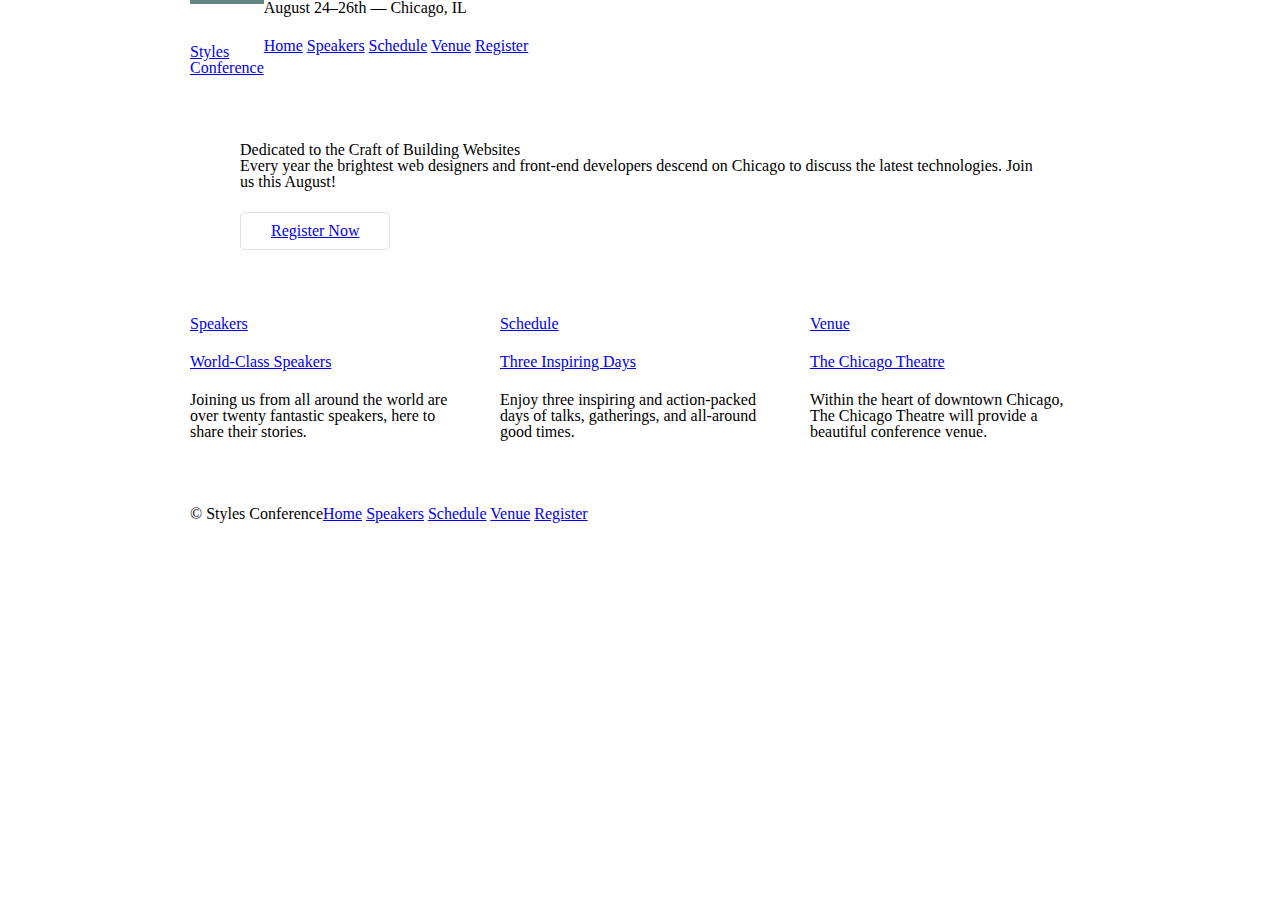
==== index.html @ 44816369 "update 2" ====
<!DOCTYPE html>
<html lang="en">

  <head>
    <meta charset="utf-8">
    <title>Styles Conference</title>
    <link rel="stylesheet" href="assets/stylesheets/main.css">
  </head>

  <body>

    <!-- Header -->

    <header class="container group">

      <h1 class="logo">
        <a href="index.html">Styles <br> Conference</a>
      </h1>

      <h3>August 24&ndash;26th &mdash; Chicago, IL</h3>

      <nav>
        <a href="index.html">Home</a>
        <a href="speakers.html">Speakers</a>
        <a href="schedule.html">Schedule</a>
        <a href="venue.html">Venue</a>
        <a href="register.html">Register</a>
      </nav>

    </header>

    <!-- Hero -->

    <section class="hero container">

      <h2>Dedicated to the Craft of Building Websites</h2>

      <p>Every year the brightest web designers and front-end developers descend on Chicago to discuss the latest technologies. Join us this August!</p>

      <a class="btn btn-alt" href="register.html">Register Now</a>

    </section>

    <!--Teasers -->

    <section class="grid">

      <!--Speakers-->

    <section class="col-1-3">
        <a href="speakers.html">
          <h5>Speakers</h5>
          <h3>World-Class Speakers</h3>
        </a>
        <p>Joining us from all around the world are over twenty fantastic speakers, here to share their stories.</p>
      </section><!--

      Schedule

      --><section class="col-1-3">
        <a href="schedule.html">
          <h5>Schedule</h5>
          <h3>Three Inspiring Days</h3>
        </a>
        <p>Enjoy three inspiring and action-packed days of talks, gatherings, and all-around good times.</p>
      </section><!--

       Venue

      --><section class="col-1-3">
        <a href="venue.html">
          <h5>Venue</h5>
          <h3>The Chicago Theatre</h3>
        </a>
        <p>Within the heart of downtown Chicago, The Chicago Theatre will provide a beautiful conference venue.</p>
      </section>

    </section>

    <!-- Footer -->

    <footer class="primary-footer container group">

      <small>&copy; Styles Conference</small>

      <nav>
        <a href="index.html">Home</a>
        <a href="speakers.html">Speakers</a>
        <a href="schedule.html">Schedule</a>
        <a href="venue.html">Venue</a>
        <a href="register.html">Register</a>
      </nav>

    </footer>

  </body>
</html>
---- assets/stylesheets/main.css ----
/* http://meyerweb.com/eric/tools/css/reset/
   v2.0 | 20110126
   License: none (public domain)
*/

html, body, div, span, applet, object, iframe,
h1, h2, h3, h4, h5, h6, p, blockquote, pre,
a, abbr, acronym, address, big, cite, code,
del, dfn, em, img, ins, kbd, q, s, samp,
small, strike, strong, sub, sup, tt, var,
b, u, i, center,
dl, dt, dd, ol, ul, li,
fieldset, form, label, legend,
table, caption, tbody, tfoot, thead, tr, th, td,
article, aside, canvas, details, embed,
figure, figcaption, footer, header, hgroup,
menu, nav, output, ruby, section, summary,
time, mark, audio, video {
  margin: 0;
  padding: 0;
  border: 0;
  font-size: 100%;
  font: inherit;
  vertical-align: baseline;
}
/* HTML5 display-role reset for older browsers */
article, aside, details, figcaption, figure,
footer, header, hgroup, menu, nav, section {
  display: block;
}
body {
  line-height: 1;
}
ol, ul {
  list-style: none;
}
blockquote, q {
  quotes: none;
}
blockquote:before, blockquote:after,
q:before, q:after {
  content: '';
  content: none;
}
table {
  border-collapse: collapse;
  border-spacing: 0;
}

/*
  ========================================
  Grid
  ========================================
*/

*,
*:before,
*:after {
  -webkit-box-sizing: border-box;
     -moz-box-sizing: border-box;
          box-sizing: border-box;
}
.container,
.grid {
  margin: 0 auto;
  width: 960px;
}
.container {
  padding-left: 30px;
  padding-right: 30px;
}

.col-1-3{
  width:33.33%;
}
.col-2-3{
  width:66.66%
}
.col-1-3,
.col-2-3{
  display: inline-block;
  vertical-align: top;
}

.grid,
.col-1-3,
.col-2-3{
 padding-left: 15px;
 padding-right: 15px;
}
/*
  ========================================
  Clearfix
  ========================================
*/
.group:before,
.group:after {
  content: "";
  display: table;
}
.group:after {
  clear: both;
}
.group {
  clear: both;
  *zoom: 1;
}

/*
  ========================================
  Primary header
  ========================================
*/
.logo{
  border-top:4px solid #648880;
  padding: 40px 0 22px 0;
  float:left;
}
/*
  ========================================
  Typography
  ========================================
*/

h1, h3, h4, h5, p {
  margin-bottom: 22px;
}

/*
  ========================================
  Buttons
  ========================================
*/

.btn {
  border-radius: 5px;
  display: inline-block;
  margin: 0;
}
.btn-alt {
  border: 1px solid #dfe2e5;
  padding: 10px 30px;
}

/*
  ========================================
  Home
  ========================================
*/

.hero {
  padding: 22px 80px 66px 80px;
}

/*
  ========================================
  Primary footer
  ========================================
*/

.primary-footer small {
  float: left;
}
.primary-footer {
  padding-bottom: 44px;
  padding-top: 44px;
}
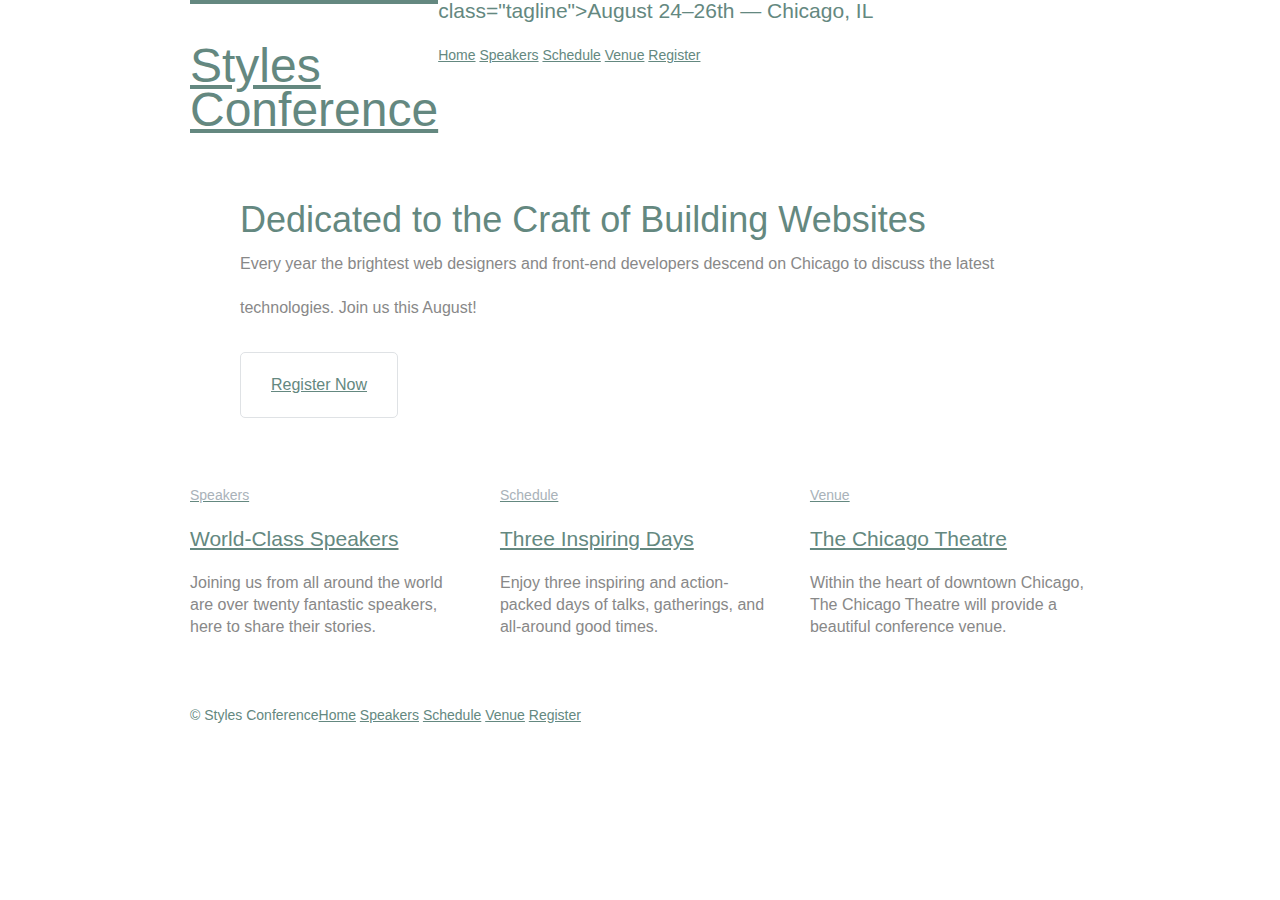
==== commit e6496ae7: "styles conference change" ====
--- a/index.html
+++ b/index.html
@@ -17,9 +17,9 @@
         <a href="index.html">Styles <br> Conference</a>
       </h1>
 
-      <h3>August 24&ndash;26th &mdash; Chicago, IL</h3>
+      <h3> class="tagline">August 24&ndash;26th &mdash; Chicago, IL</h3>
 
-      <nav>
+      <nav class="primary-nav"> 
         <a href="index.html">Home</a>
         <a href="speakers.html">Speakers</a>
         <a href="schedule.html">Schedule</a>
@@ -47,7 +47,7 @@
 
       <!--Speakers-->
 
-    <section class="col-1-3">
+    <section class="teaser col-1-3">
         <a href="speakers.html">
           <h5>Speakers</h5>
           <h3>World-Class Speakers</h3>
@@ -57,7 +57,7 @@
 
       Schedule
 
-      --><section class="col-1-3">
+      --><section class="teaser col-1-3">
         <a href="schedule.html">
           <h5>Schedule</h5>
           <h3>Three Inspiring Days</h3>
@@ -67,7 +67,7 @@
 
        Venue
 
-      --><section class="col-1-3">
+      --><section class="teaser col-1-3">
         <a href="venue.html">
           <h5>Venue</h5>
           <h3>The Chicago Theatre</h3>
--- a/assets/stylesheets/main.css
+++ b/assets/stylesheets/main.css
@@ -49,6 +49,16 @@
 
 /*
   ========================================
+  Custom styles
+  ========================================
+*/
+body {
+  color: #888;
+  font: 300 16px/22px "Open Sans", "Helvetica Neue", Helvetica, Arial, sans-serif;
+}
+
+/*
+  ========================================
   Grid
   ========================================
 */
@@ -115,6 +125,15 @@
   border-top:4px solid #648880;
   padding: 40px 0 22px 0;
   float:left;
+  font-size: 48px;
+  line-height: 44px;
+}
+.tagline{
+  margin:66px 0 22px 0;
+}
+.primary-nav{
+  font-size:14px;
+  font-weight:400;
 }
 /*
   ========================================
@@ -125,7 +144,47 @@
 h1, h3, h4, h5, p {
   margin-bottom: 22px;
 }
-
+h1,h2,h3,h4{
+  color:#648880;
+}
+h1{
+  font-size:36px;
+  line-height:44px;
+}
+h2{
+  font-size:24px;
+  line-height:44px;
+}
+h3{
+  font-size:21px;
+}
+h4{
+  font-size:18px;
+}
+h5{
+  color:#a9b2b9;
+  font-size: 14px;
+  font-weight: 400;
+}
+strong{
+  font-weight:400;
+}
+cite em{
+  font-style:italic;
+}
+
+/*
+  ========================================
+  Links
+  ========================================
+*/
+
+a:hover {
+  color: #a9b2b9;
+}
+a{
+  color:#648880;
+}
 /*
   ========================================
   Buttons
@@ -148,8 +207,19 @@
   ========================================
 */
 
+
 .hero {
   padding: 22px 80px 66px 80px;
+  line-height:44px;
+}
+.hero h2{
+  font-size: 36px;
+}
+.hero h3{
+  font-size: 24px;
+}
+.teaser a:hover h3{
+  color:#a9b2b9;
 }
 
 /*
@@ -158,10 +228,13 @@
   ========================================
 */
 
+.primary-footer {
+  color: #648880;
+  font-size: 14px;
+  padding-bottom: 44px;
+  padding-top: 44px;
+}
 .primary-footer small {
   float: left;
-}
-.primary-footer {
-  padding-bottom: 44px;
-  padding-top: 44px;
+  font-weight: 400;
 }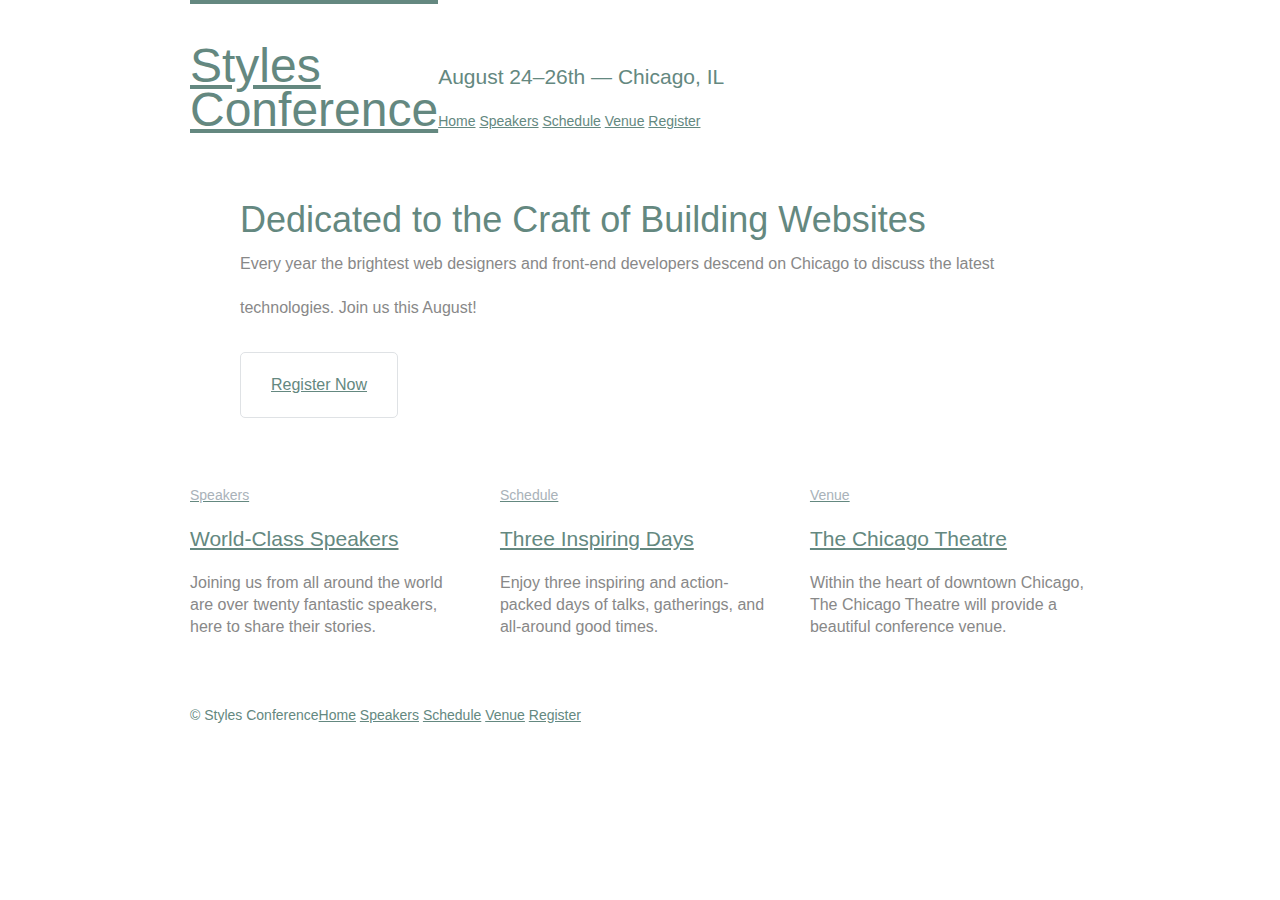
==== commit 79cbe1a1: "styles conference change 1" ====
--- a/index.html
+++ b/index.html
@@ -17,7 +17,7 @@
         <a href="index.html">Styles <br> Conference</a>
       </h1>
 
-      <h3> class="tagline">August 24&ndash;26th &mdash; Chicago, IL</h3>
+      <h3 class="tagline">August 24&ndash;26th &mdash; Chicago, IL</h3>
 
       <nav class="primary-nav"> 
         <a href="index.html">Home</a>
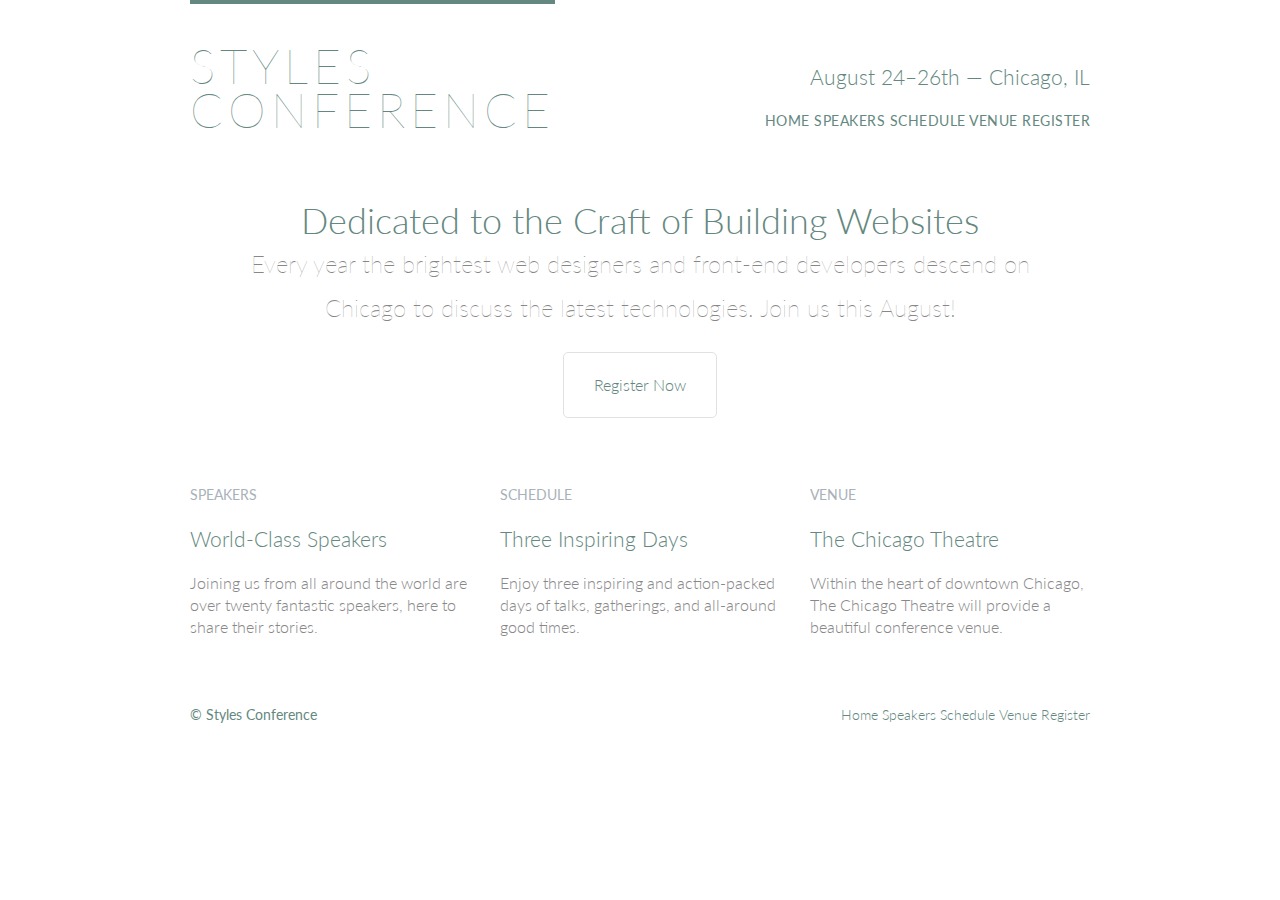
==== commit ed2e62b0: "update 1" ====
--- a/index.html
+++ b/index.html
@@ -5,6 +5,7 @@
     <meta charset="utf-8">
     <title>Styles Conference</title>
     <link rel="stylesheet" href="assets/stylesheets/main.css">
+    <link rel="stylesheet" href="http://fonts.googleapis.com/css?family=Lato:100,300,400">
   </head>
 
   <body>
@@ -19,7 +20,7 @@
 
       <h3 class="tagline">August 24&ndash;26th &mdash; Chicago, IL</h3>
 
-      <nav class="primary-nav"> 
+      <nav class="nav primary-nav"> 
         <a href="index.html">Home</a>
         <a href="speakers.html">Speakers</a>
         <a href="schedule.html">Schedule</a>
@@ -83,7 +84,7 @@
 
       <small>&copy; Styles Conference</small>
 
-      <nav>
+      <nav class="nav">
         <a href="index.html">Home</a>
         <a href="speakers.html">Speakers</a>
         <a href="schedule.html">Schedule</a>
--- a/assets/stylesheets/main.css
+++ b/assets/stylesheets/main.css
@@ -54,7 +54,7 @@
 */
 body {
   color: #888;
-  font: 300 16px/22px "Open Sans", "Helvetica Neue", Helvetica, Arial, sans-serif;
+  font: 300 16px/22px "Lato", "Open Sans", "Helvetica Neue", "Helvetica, Arial", "sans-serif";
 }
 
 /*
@@ -127,13 +127,19 @@
   float:left;
   font-size: 48px;
   line-height: 44px;
+  letter-spacing:5px;
+  text-transform:uppercase;
+  font-weight:100;
 }
 .tagline{
   margin:66px 0 22px 0;
+  text-align:right;
 }
 .primary-nav{
   font-size:14px;
   font-weight:400;
+  letter-spacing:.5px;
+  text-transform:uppercase;
 }
 /*
   ========================================
@@ -165,6 +171,7 @@
   color:#a9b2b9;
   font-size: 14px;
   font-weight: 400;
+  text-transform:uppercase
 }
 strong{
   font-weight:400;
@@ -184,6 +191,10 @@
 }
 a{
   color:#648880;
+  text-decoration:none;
+}
+p a{
+  border-bottom:1px solid #dfe2e5;
 }
 /*
   ========================================
@@ -209,8 +220,9 @@
 
 
 .hero {
+  line-height: 44px;
   padding: 22px 80px 66px 80px;
-  line-height:44px;
+  text-align:center;
 }
 .hero h2{
   font-size: 36px;
@@ -218,6 +230,11 @@
 .hero h3{
   font-size: 24px;
 }
+.hero p {
+  font-size: 24px;
+  font-weight: 100;
+}
+
 .teaser a:hover h3{
   color:#a9b2b9;
 }
@@ -237,4 +254,14 @@
 .primary-footer small {
   float: left;
   font-weight: 400;
+}
+
+/*
+  ========================================
+  Navigation
+  ========================================
+*/
+
+.nav{
+  text-align:right;
 }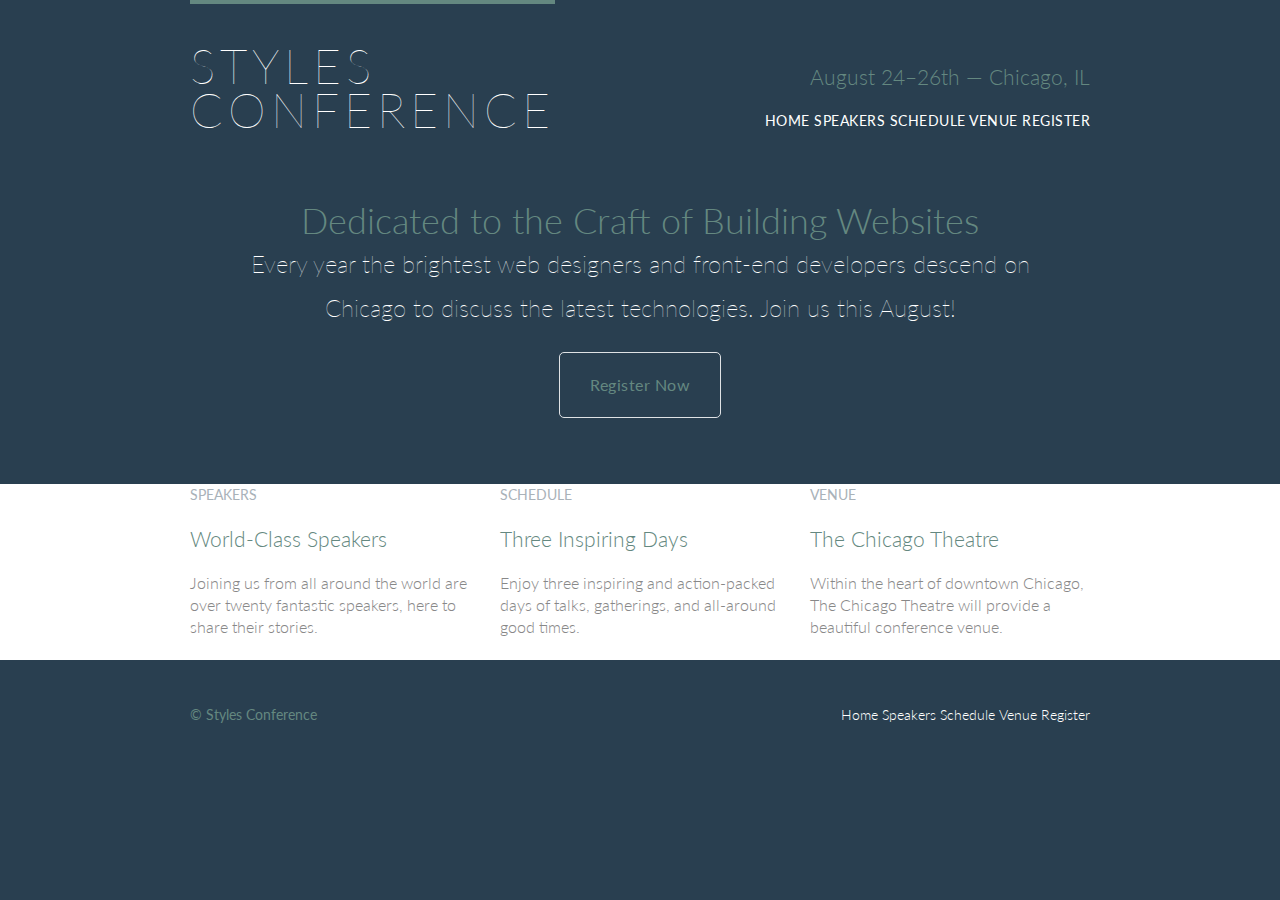
==== commit 559efea6: "update 2" ====
--- a/index.html
+++ b/index.html
@@ -12,7 +12,7 @@
 
     <!-- Header -->
 
-    <header class="container group">
+    <header class="primary-header container group">
 
       <h1 class="logo">
         <a href="index.html">Styles <br> Conference</a>
@@ -43,40 +43,42 @@
     </section>
 
     <!--Teasers -->
+  <section class="row"> 
+    <div class="grid">
 
-    <section class="grid">
 
-      <!--Speakers-->
+        <!--Speakers-->
 
-    <section class="teaser col-1-3">
-        <a href="speakers.html">
-          <h5>Speakers</h5>
-          <h3>World-Class Speakers</h3>
-        </a>
-        <p>Joining us from all around the world are over twenty fantastic speakers, here to share their stories.</p>
-      </section><!--
+      <section class="teaser col-1-3">
+          <a href="speakers.html">
+            <h5>Speakers</h5>
+            <h3>World-Class Speakers</h3>
+          </a>
+          <p>Joining us from all around the world are over twenty fantastic speakers, here to share their stories.</p>
+        </section><!--
 
-      Schedule
+        Schedule
 
-      --><section class="teaser col-1-3">
-        <a href="schedule.html">
-          <h5>Schedule</h5>
-          <h3>Three Inspiring Days</h3>
-        </a>
-        <p>Enjoy three inspiring and action-packed days of talks, gatherings, and all-around good times.</p>
-      </section><!--
+        --><section class="teaser col-1-3">
+          <a href="schedule.html">
+            <h5>Schedule</h5>
+            <h3>Three Inspiring Days</h3>
+          </a>
+          <p>Enjoy three inspiring and action-packed days of talks, gatherings, and all-around good times.</p>
+        </section><!--
 
-       Venue
+        Venue
 
-      --><section class="teaser col-1-3">
-        <a href="venue.html">
-          <h5>Venue</h5>
-          <h3>The Chicago Theatre</h3>
-        </a>
-        <p>Within the heart of downtown Chicago, The Chicago Theatre will provide a beautiful conference venue.</p>
-      </section>
+        --><section class="teaser col-1-3">
+          <a href="venue.html">
+            <h5>Venue</h5>
+            <h3>The Chicago Theatre</h3>
+          </a>
+          <p>Within the heart of downtown Chicago, The Chicago Theatre will provide a beautiful conference venue.</p>
+        </section>
 
-    </section>
+    </div>
+  </section>
 
     <!-- Footer -->
 
--- a/assets/stylesheets/main.css
+++ b/assets/stylesheets/main.css
@@ -53,6 +53,7 @@
   ========================================
 */
 body {
+  background:#293f50;
   color: #888;
   font: 300 16px/22px "Lato", "Open Sans", "Helvetica Neue", "Helvetica, Arial", "sans-serif";
 }
@@ -116,6 +117,41 @@
   *zoom: 1;
 }
 
+
+/*
+  ========================================
+  Rows
+  ========================================
+*/
+.row{
+  background:#fff;
+  min-width:960px;
+
+}
+.row,
+.row-alt{
+  min-width:960px;
+}
+.row-alt {
+  background: #cbe2c1;
+  background: -webkit-linear-gradient(to right, #a1d3b0, #f6f1d3);
+  background: -moz-linear-gradient(to right, #a1d3b0, #f6f1d3);
+  background: linear-gradient(to right, #a1d3b0, #f6f1d3);
+  padding: 44px 0 22px 0;
+}
+/*
+  ========================================
+  Leads
+  ========================================
+*/
+
+.lead {
+  text-align: center;
+}
+.lead p {
+  font-size: 21px;
+  line-height: 33px;
+}
 /*
   ========================================
   Primary header
@@ -141,6 +177,11 @@
   letter-spacing:.5px;
   text-transform:uppercase;
 }
+
+
+
+
+
 /*
   ========================================
   Typography
@@ -196,6 +237,14 @@
 p a{
   border-bottom:1px solid #dfe2e5;
 }
+.primary-header a,
+.primary-footer a{
+  color:#fff;
+}
+.primary-header a:hover,
+.primary-footer a:hover{
+  color:#648880;
+}
 /*
   ========================================
   Buttons
@@ -206,10 +255,19 @@
   border-radius: 5px;
   display: inline-block;
   margin: 0;
+  cursor:pointer;
+  font-weight:400;
+  letter-spacing:.5px;
+  margin:0;
 }
 .btn-alt {
   border: 1px solid #dfe2e5;
   padding: 10px 30px;
+  transition:2s;
+}
+.btn-alt:hover{
+  background:#fff;
+  color:#648880;
 }
 
 /*
@@ -220,6 +278,7 @@
 
 
 .hero {
+  color:#fff;
   line-height: 44px;
   padding: 22px 80px 66px 80px;
   text-align:center;
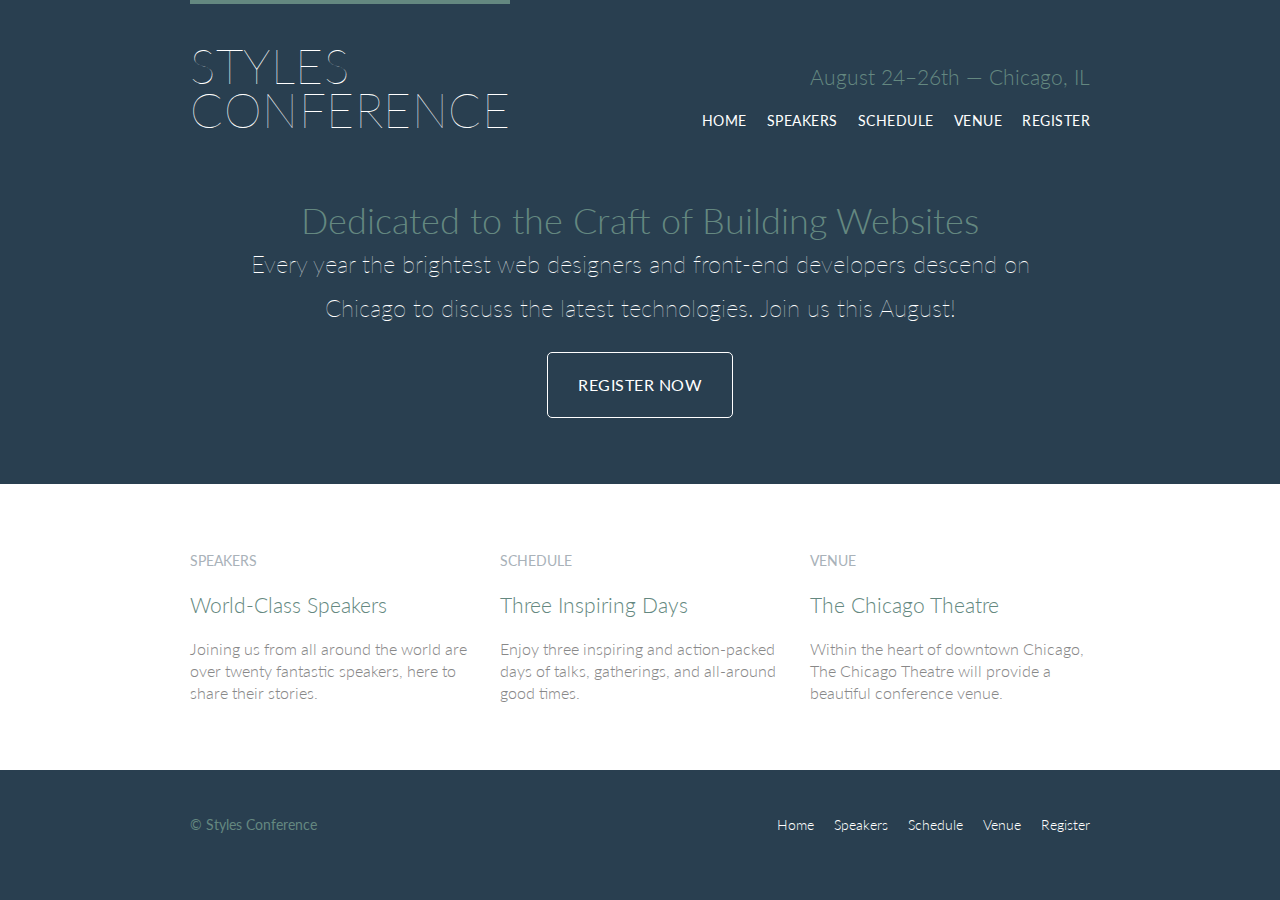
==== commit 5d3dad35: "update 31" ====
--- a/index.html
+++ b/index.html
@@ -20,12 +20,14 @@
 
       <h3 class="tagline">August 24&ndash;26th &mdash; Chicago, IL</h3>
 
-      <nav class="nav primary-nav"> 
-        <a href="index.html">Home</a>
-        <a href="speakers.html">Speakers</a>
-        <a href="schedule.html">Schedule</a>
-        <a href="venue.html">Venue</a>
-        <a href="register.html">Register</a>
+      <nav class="nav primary-nav">
+        <ul>
+          <li><a href="index.html">Home</a></li><!--
+          --><li><a href="speakers.html">Speakers</a></li><!--
+          --><li><a href="schedule.html">Schedule</a></li><!--
+          --><li><a href="venue.html">Venue</a></li><!--
+          --><li><a href="register.html">Register</a></li>
+        </ul>
       </nav>
 
     </header>
@@ -42,14 +44,14 @@
 
     </section>
 
-    <!--Teasers -->
-  <section class="row"> 
-    <div class="grid">
+    <!-- Teasers -->
 
+    <section class="row">
+      <div class="grid">
 
-        <!--Speakers-->
+        <!-- Speakers -->
 
-      <section class="teaser col-1-3">
+        <section class="teaser col-1-3">
           <a href="speakers.html">
             <h5>Speakers</h5>
             <h3>World-Class Speakers</h3>
@@ -77,8 +79,8 @@
           <p>Within the heart of downtown Chicago, The Chicago Theatre will provide a beautiful conference venue.</p>
         </section>
 
-    </div>
-  </section>
+      </div>
+    </section>
 
     <!-- Footer -->
 
@@ -87,11 +89,13 @@
       <small>&copy; Styles Conference</small>
 
       <nav class="nav">
-        <a href="index.html">Home</a>
-        <a href="speakers.html">Speakers</a>
-        <a href="schedule.html">Schedule</a>
-        <a href="venue.html">Venue</a>
-        <a href="register.html">Register</a>
+        <ul>
+          <li><a href="index.html">Home</a></li><!--
+          --><li><a href="speakers.html">Speakers</a></li><!--
+          --><li><a href="schedule.html">Schedule</a></li><!--
+          --><li><a href="venue.html">Venue</a></li><!--
+          --><li><a href="register.html">Register</a></li>
+        </ul>
       </nav>
 
     </footer>
--- a/assets/stylesheets/main.css
+++ b/assets/stylesheets/main.css
@@ -52,10 +52,11 @@
   Custom styles
   ========================================
 */
+
 body {
-  background:#293f50;
+  background: #293f50;
   color: #888;
-  font: 300 16px/22px "Lato", "Open Sans", "Helvetica Neue", "Helvetica, Arial", "sans-serif";
+  font: 300 16px/22px "Lato", "Open Sans", "Helvetica Neue", Helvetica, Arial, sans-serif;
 }
 
 /*
@@ -80,30 +81,30 @@
   padding-left: 30px;
   padding-right: 30px;
 }
-
-.col-1-3{
-  width:33.33%;
-}
-.col-2-3{
-  width:66.66%
-}
+.grid,
 .col-1-3,
-.col-2-3{
+.col-2-3 {
+  padding-left: 15px;
+  padding-right: 15px;
+}
+.col-1-3,
+.col-2-3  {
   display: inline-block;
   vertical-align: top;
 }
-
-.grid,
-.col-1-3,
-.col-2-3{
- padding-left: 15px;
- padding-right: 15px;
-}
+.col-1-3 {
+  width: 33.33%;
+}
+.col-2-3 {
+  width: 66.66%;
+}
+
 /*
   ========================================
   Clearfix
   ========================================
 */
+
 .group:before,
 .group:after {
   content: "";
@@ -117,28 +118,68 @@
   *zoom: 1;
 }
 
-
 /*
   ========================================
   Rows
   ========================================
 */
-.row{
-  background:#fff;
-  min-width:960px;
-
-}
+
 .row,
-.row-alt{
-  min-width:960px;
+.row-alt {
+  min-width: 960px;
+}
+.row {
+  background: #fff;
+  padding: 66px 0 44px 0;
 }
 .row-alt {
   background: #cbe2c1;
   background: -webkit-linear-gradient(to right, #a1d3b0, #f6f1d3);
-  background: -moz-linear-gradient(to right, #a1d3b0, #f6f1d3);
-  background: linear-gradient(to right, #a1d3b0, #f6f1d3);
+  background:    -moz-linear-gradient(to right, #a1d3b0, #f6f1d3);
+  background:         linear-gradient(to right, #a1d3b0, #f6f1d3);
   padding: 44px 0 22px 0;
 }
+
+/*
+  ========================================
+  Typography
+  ========================================
+*/
+
+h1, h2, h3, h4 {
+  color: #648880;
+}
+h1, h3, h4, h5, p {
+  margin-bottom: 22px;
+}
+h1 {
+  font-size: 36px;
+  line-height: 44px;
+}
+h2 {
+  font-size: 24px;
+  line-height: 44px;
+}
+h3 {
+  font-size: 21px;
+}
+h4 {
+  font-size: 18px;
+}
+h5 {
+  color: #a9b2b9;
+  font-size: 14px;
+  font-weight: 400;
+  text-transform: uppercase;
+}
+strong {
+  font-weight: 400;
+}
+cite,
+em {
+  font-style: italic;
+}
+
 /*
   ========================================
   Leads
@@ -152,74 +193,6 @@
   font-size: 21px;
   line-height: 33px;
 }
-/*
-  ========================================
-  Primary header
-  ========================================
-*/
-.logo{
-  border-top:4px solid #648880;
-  padding: 40px 0 22px 0;
-  float:left;
-  font-size: 48px;
-  line-height: 44px;
-  letter-spacing:5px;
-  text-transform:uppercase;
-  font-weight:100;
-}
-.tagline{
-  margin:66px 0 22px 0;
-  text-align:right;
-}
-.primary-nav{
-  font-size:14px;
-  font-weight:400;
-  letter-spacing:.5px;
-  text-transform:uppercase;
-}
-
-
-
-
-
-/*
-  ========================================
-  Typography
-  ========================================
-*/
-
-h1, h3, h4, h5, p {
-  margin-bottom: 22px;
-}
-h1,h2,h3,h4{
-  color:#648880;
-}
-h1{
-  font-size:36px;
-  line-height:44px;
-}
-h2{
-  font-size:24px;
-  line-height:44px;
-}
-h3{
-  font-size:21px;
-}
-h4{
-  font-size:18px;
-}
-h5{
-  color:#a9b2b9;
-  font-size: 14px;
-  font-weight: 400;
-  text-transform:uppercase
-}
-strong{
-  font-weight:400;
-}
-cite em{
-  font-style:italic;
-}
 
 /*
   ========================================
@@ -227,24 +200,25 @@
   ========================================
 */
 
+a {
+  color: #648880;
+  text-decoration: none;
+}
 a:hover {
   color: #a9b2b9;
 }
-a{
-  color:#648880;
-  text-decoration:none;
-}
-p a{
-  border-bottom:1px solid #dfe2e5;
+p a {
+  border-bottom: 1px solid #dfe2e5;
 }
 .primary-header a,
-.primary-footer a{
-  color:#fff;
+.primary-footer a {
+  color: #fff;
 }
 .primary-header a:hover,
-.primary-footer a:hover{
-  color:#648880;
-}
+.primary-footer a:hover {
+  color: #648880;
+}
+
 /*
   ========================================
   Buttons
@@ -253,21 +227,83 @@
 
 .btn {
   border-radius: 5px;
+  color: #fff;
+  cursor: pointer;
   display: inline-block;
+  font-weight: 400;
+  letter-spacing: .5px;
   margin: 0;
-  cursor:pointer;
-  font-weight:400;
-  letter-spacing:.5px;
-  margin:0;
+  text-transform: uppercase;
 }
 .btn-alt {
-  border: 1px solid #dfe2e5;
+  border: 1px solid #fff;
   padding: 10px 30px;
-  transition:2s;
-}
-.btn-alt:hover{
-  background:#fff;
-  color:#648880;
+}
+.btn-alt:hover {
+  background: #fff;
+  color: #648880;
+}
+
+/*
+  ========================================
+  Primary header
+  ========================================
+*/
+
+.logo {
+  border-top: 4px solid #648880;
+  float: left;
+  font-size: 48px;
+  font-weight: 100;
+  letter-spacing: .5px;
+  line-height: 44px;
+  padding: 40px 0 22px 0;
+  text-transform: uppercase;
+}
+.tagline {
+  margin: 66px 0 22px 0;
+  text-align: right;
+}
+.primary-nav {
+  font-size: 14px;
+  font-weight: 400;
+  letter-spacing: .5px;
+  text-transform: uppercase;
+}
+
+/*
+  ========================================
+  Primary footer
+  ========================================
+*/
+
+.primary-footer {
+  color: #648880;
+  font-size: 14px;
+  padding-bottom: 44px;
+  padding-top: 44px;
+}
+.primary-footer small {
+  float: left;
+  font-weight: 400;
+}
+
+/*
+  ========================================
+  Navigation
+  ========================================
+*/
+
+.nav {
+  text-align: right;
+}
+.nav li {
+  display: inline-block;
+  margin: 0 10px;
+  vertical-align: top;
+}
+.nav li:last-child {
+  margin-right: 0;
 }
 
 /*
@@ -276,51 +312,36 @@
   ========================================
 */
 
-
 .hero {
-  color:#fff;
+  color: #fff;
   line-height: 44px;
   padding: 22px 80px 66px 80px;
-  text-align:center;
-}
-.hero h2{
+  text-align: center;
+}
+.hero h2 {
   font-size: 36px;
-}
-.hero h3{
-  font-size: 24px;
 }
 .hero p {
   font-size: 24px;
   font-weight: 100;
 }
-
-.teaser a:hover h3{
-  color:#a9b2b9;
-}
-
-/*
-  ========================================
-  Primary footer
-  ========================================
-*/
-
-.primary-footer {
-  color: #648880;
-  font-size: 14px;
-  padding-bottom: 44px;
-  padding-top: 44px;
-}
-.primary-footer small {
-  float: left;
-  font-weight: 400;
-}
-
-/*
-  ========================================
-  Navigation
-  ========================================
-*/
-
-.nav{
-  text-align:right;
-}+.teaser a:hover h3 {
+  color: #a9b2b9;
+}
+
+/*
+  ========================================
+  Speakers
+  ========================================
+*/
+
+.speaker {
+  margin-bottom: 44px;
+}
+.speaker-info {
+  border: 1px solid #dfe2e5;
+  border-radius: 5px;
+  margin-top: 88px;
+  padding: 22px 0;
+  text-align: center;
+}
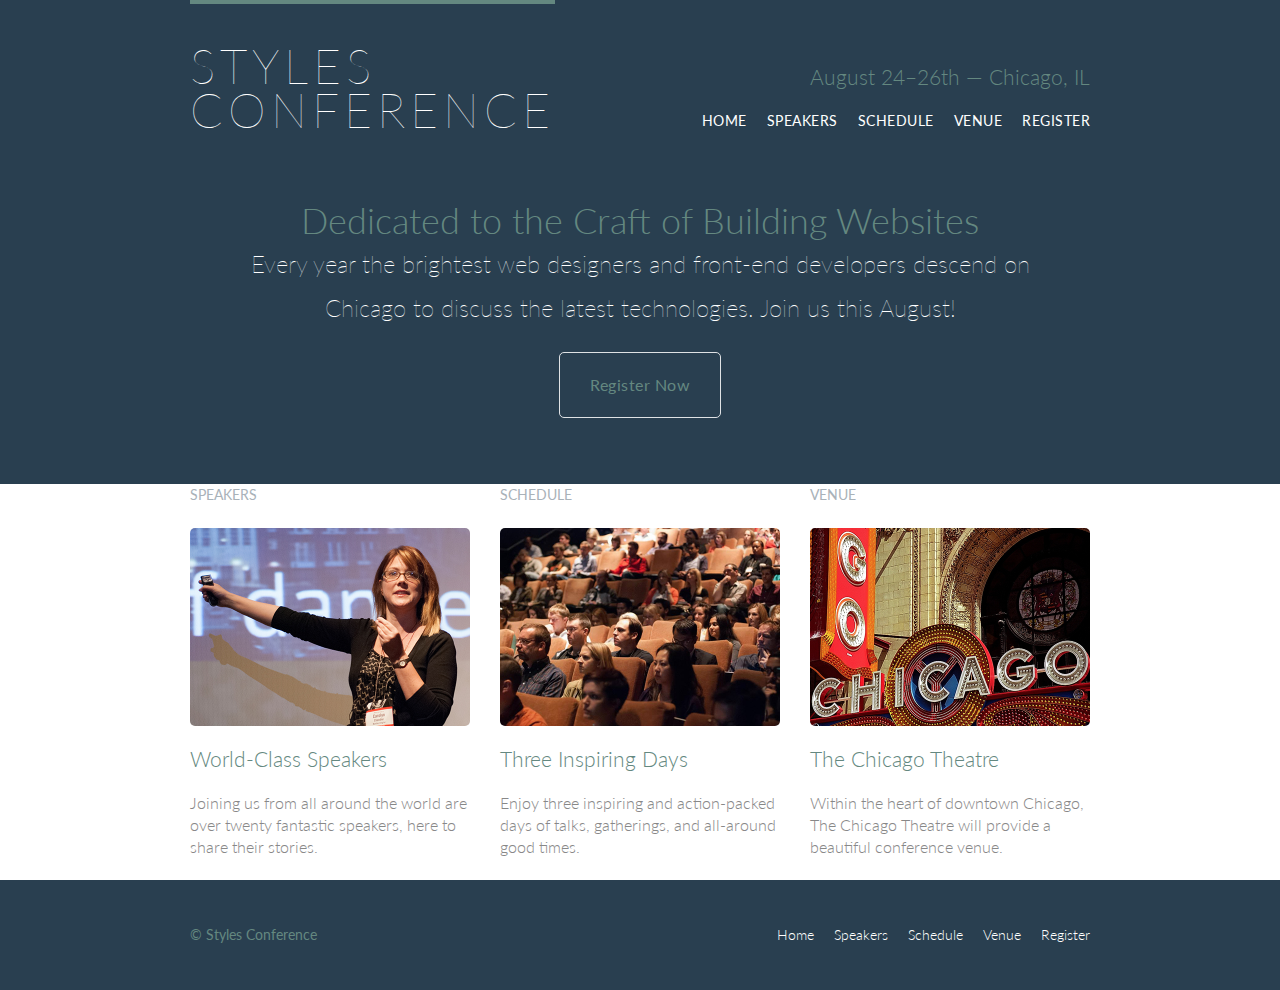
==== commit 6daf8e85: "update 13 type 2" ====
--- a/index.html
+++ b/index.html
@@ -52,9 +52,10 @@
         <!-- Speakers -->
 
         <section class="teaser col-1-3">
+          <h5>Speakers</h5>
           <a href="speakers.html">
-            <h5>Speakers</h5>
-            <h3>World-Class Speakers</h3>
+          <img src="assets/images/home/speakers.jpg" alt="Professional Speaker">
+          <h3>World-Class Speakers</h3>
           </a>
           <p>Joining us from all around the world are over twenty fantastic speakers, here to share their stories.</p>
         </section><!--
@@ -62,8 +63,9 @@
         Schedule
 
         --><section class="teaser col-1-3">
+          <h5>Schedule</h5>
           <a href="schedule.html">
-            <h5>Schedule</h5>
+          <img src="assets/images/home/schedule.jpg" alt="Schedule">
             <h3>Three Inspiring Days</h3>
           </a>
           <p>Enjoy three inspiring and action-packed days of talks, gatherings, and all-around good times.</p>
@@ -72,8 +74,9 @@
         Venue
 
         --><section class="teaser col-1-3">
+          <h5>Venue</h5>
           <a href="venue.html">
-            <h5>Venue</h5>
+            <img src="assets/images/home/venue.jpg" alt="Venue"> 
             <h3>The Chicago Theatre</h3>
           </a>
           <p>Within the heart of downtown Chicago, The Chicago Theatre will provide a beautiful conference venue.</p>
--- a/assets/stylesheets/main.css
+++ b/assets/stylesheets/main.css
@@ -52,11 +52,10 @@
   Custom styles
   ========================================
 */
-
 body {
-  background: #293f50;
+  background:#293f50;
   color: #888;
-  font: 300 16px/22px "Lato", "Open Sans", "Helvetica Neue", Helvetica, Arial, sans-serif;
+  font: 300 16px/22px "Lato", "Open Sans", "Helvetica Neue", "Helvetica, Arial", "sans-serif";
 }
 
 /*
@@ -81,30 +80,30 @@
   padding-left: 30px;
   padding-right: 30px;
 }
+
+.col-1-3{
+  width:33.33%;
+}
+.col-2-3{
+  width:66.66%
+}
+.col-1-3,
+.col-2-3{
+  display: inline-block;
+  vertical-align: top;
+}
+
 .grid,
 .col-1-3,
-.col-2-3 {
-  padding-left: 15px;
-  padding-right: 15px;
-}
-.col-1-3,
-.col-2-3  {
-  display: inline-block;
-  vertical-align: top;
-}
-.col-1-3 {
-  width: 33.33%;
-}
-.col-2-3 {
-  width: 66.66%;
-}
-
+.col-2-3{
+ padding-left: 15px;
+ padding-right: 15px;
+}
 /*
   ========================================
   Clearfix
   ========================================
 */
-
 .group:before,
 .group:after {
   content: "";
@@ -118,68 +117,28 @@
   *zoom: 1;
 }
 
+
 /*
   ========================================
   Rows
   ========================================
 */
-
+.row{
+  background:#fff;
+  min-width:960px;
+
+}
 .row,
-.row-alt {
-  min-width: 960px;
-}
-.row {
-  background: #fff;
-  padding: 66px 0 44px 0;
+.row-alt{
+  min-width:960px;
 }
 .row-alt {
   background: #cbe2c1;
   background: -webkit-linear-gradient(to right, #a1d3b0, #f6f1d3);
-  background:    -moz-linear-gradient(to right, #a1d3b0, #f6f1d3);
-  background:         linear-gradient(to right, #a1d3b0, #f6f1d3);
+  background: -moz-linear-gradient(to right, #a1d3b0, #f6f1d3);
+  background: linear-gradient(to right, #a1d3b0, #f6f1d3);
   padding: 44px 0 22px 0;
 }
-
-/*
-  ========================================
-  Typography
-  ========================================
-*/
-
-h1, h2, h3, h4 {
-  color: #648880;
-}
-h1, h3, h4, h5, p {
-  margin-bottom: 22px;
-}
-h1 {
-  font-size: 36px;
-  line-height: 44px;
-}
-h2 {
-  font-size: 24px;
-  line-height: 44px;
-}
-h3 {
-  font-size: 21px;
-}
-h4 {
-  font-size: 18px;
-}
-h5 {
-  color: #a9b2b9;
-  font-size: 14px;
-  font-weight: 400;
-  text-transform: uppercase;
-}
-strong {
-  font-weight: 400;
-}
-cite,
-em {
-  font-style: italic;
-}
-
 /*
   ========================================
   Leads
@@ -193,6 +152,74 @@
   font-size: 21px;
   line-height: 33px;
 }
+/*
+  ========================================
+  Primary header
+  ========================================
+*/
+.logo{
+  border-top:4px solid #648880;
+  padding: 40px 0 22px 0;
+  float:left;
+  font-size: 48px;
+  line-height: 44px;
+  letter-spacing:5px;
+  text-transform:uppercase;
+  font-weight:100;
+}
+.tagline{
+  margin:66px 0 22px 0;
+  text-align:right;
+}
+.primary-nav{
+  font-size:14px;
+  font-weight:400;
+  letter-spacing:.5px;
+  text-transform:uppercase;
+}
+
+
+
+
+
+/*
+  ========================================
+  Typography
+  ========================================
+*/
+
+h1, h3, h4, h5, p {
+  margin-bottom: 22px;
+}
+h1,h2,h3,h4{
+  color:#648880;
+}
+h1{
+  font-size:36px;
+  line-height:44px;
+}
+h2{
+  font-size:24px;
+  line-height:44px;
+}
+h3{
+  font-size:21px;
+}
+h4{
+  font-size:18px;
+}
+h5{
+  color:#a9b2b9;
+  font-size: 14px;
+  font-weight: 400;
+  text-transform:uppercase
+}
+strong{
+  font-weight:400;
+}
+cite em{
+  font-style:italic;
+}
 
 /*
   ========================================
@@ -200,25 +227,24 @@
   ========================================
 */
 
-a {
-  color: #648880;
-  text-decoration: none;
-}
 a:hover {
   color: #a9b2b9;
 }
-p a {
-  border-bottom: 1px solid #dfe2e5;
+a{
+  color:#648880;
+  text-decoration:none;
+}
+p a{
+  border-bottom:1px solid #dfe2e5;
 }
 .primary-header a,
-.primary-footer a {
-  color: #fff;
+.primary-footer a{
+  color:#fff;
 }
 .primary-header a:hover,
-.primary-footer a:hover {
-  color: #648880;
-}
-
+.primary-footer a:hover{
+  color:#648880;
+}
 /*
   ========================================
   Buttons
@@ -227,48 +253,59 @@
 
 .btn {
   border-radius: 5px;
-  color: #fff;
-  cursor: pointer;
   display: inline-block;
-  font-weight: 400;
-  letter-spacing: .5px;
   margin: 0;
-  text-transform: uppercase;
+  cursor:pointer;
+  font-weight:400;
+  letter-spacing:.5px;
+  margin:0;
 }
 .btn-alt {
-  border: 1px solid #fff;
+  border: 1px solid #dfe2e5;
   padding: 10px 30px;
-}
-.btn-alt:hover {
-  background: #fff;
-  color: #648880;
-}
-
-/*
-  ========================================
-  Primary header
-  ========================================
-*/
-
-.logo {
-  border-top: 4px solid #648880;
-  float: left;
-  font-size: 48px;
+  transition:2s;
+}
+.btn-alt:hover{
+  background:#fff;
+  color:#648880;
+}
+
+/*
+  ========================================
+  Home
+  ========================================
+*/
+
+.teaser img {
+  border-radius: 5px;
+  display: block;
+  margin-bottom: 22px;
+  max-width: 100%
+}
+
+.teaser a:hover h3 {
+color: #a9b2b9
+}
+
+.hero {
+  color:#fff;
+  line-height: 44px;
+  padding: 22px 80px 66px 80px;
+  text-align:center;
+}
+.hero h2{
+  font-size: 36px;
+}
+.hero h3{
+  font-size: 24px;
+}
+.hero p {
+  font-size: 24px;
   font-weight: 100;
-  letter-spacing: .5px;
-  line-height: 44px;
-  padding: 40px 0 22px 0;
-  text-transform: uppercase;
-}
-.tagline {
-  margin: 66px 0 22px 0;
-  text-align: right;
-}
-.primary-nav {
-  font-size: 14px;
-  font-weight: 400;
-  letter-spacing: .5px;
-  text-transform: uppercase;
+}
+
+.teaser a:hover h3{
+  color:#a9b2b9;
 }
 
 /*
@@ -294,39 +331,16 @@
   ========================================
 */
 
-.nav {
-  text-align: right;
-}
-.nav li {
-  display: inline-block;
-  margin: 0 10px;
-  vertical-align: top;
-}
-.nav li:last-child {
-  margin-right: 0;
-}
-
-/*
-  ========================================
-  Home
-  ========================================
-*/
-
-.hero {
-  color: #fff;
-  line-height: 44px;
-  padding: 22px 80px 66px 80px;
-  text-align: center;
-}
-.hero h2 {
-  font-size: 36px;
-}
-.hero p {
-  font-size: 24px;
-  font-weight: 100;
-}
-.teaser a:hover h3 {
-  color: #a9b2b9;
+.nav{
+  text-align:right;
+}
+.nav li{
+  display:inline-block;
+  margin:0 10px;
+  vertical-align:top;
+}
+.nav li:last-child{
+  margin-right:0;
 }
 
 /*
@@ -335,9 +349,6 @@
   ========================================
 */
 
-.speaker {
-  margin-bottom: 44px;
-}
 .speaker-info {
   border: 1px solid #dfe2e5;
   border-radius: 5px;
@@ -345,3 +356,6 @@
   padding: 22px 0;
   text-align: center;
 }
+.speakers{
+  margin-bottom:44px;
+}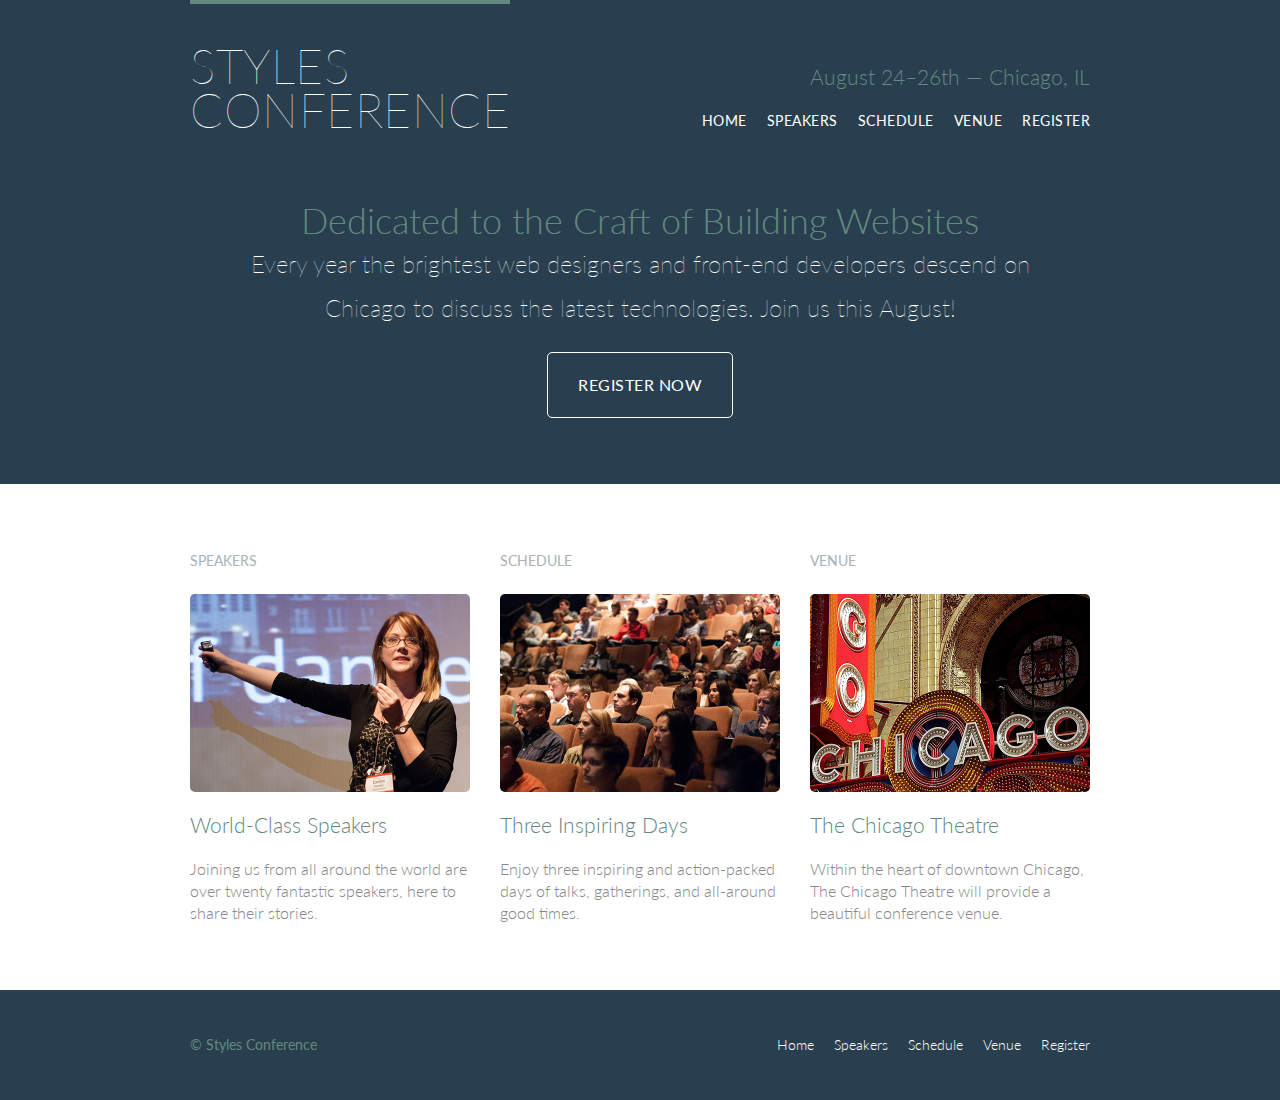
==== commit e6a4611f: "Nov 19" ====
--- a/index.html
+++ b/index.html
@@ -54,8 +54,8 @@
         <section class="teaser col-1-3">
           <h5>Speakers</h5>
           <a href="speakers.html">
-          <img src="assets/images/home/speakers.jpg" alt="Professional Speaker">
-          <h3>World-Class Speakers</h3>
+            <img src="assets/images/home/speakers.jpg" alt="Professional Speaker">
+            <h3>World-Class Speakers</h3>
           </a>
           <p>Joining us from all around the world are over twenty fantastic speakers, here to share their stories.</p>
         </section><!--
@@ -65,7 +65,7 @@
         --><section class="teaser col-1-3">
           <h5>Schedule</h5>
           <a href="schedule.html">
-          <img src="assets/images/home/schedule.jpg" alt="Schedule">
+            <img src="assets/images/home/schedule.jpg" alt="Conference Attendees">
             <h3>Three Inspiring Days</h3>
           </a>
           <p>Enjoy three inspiring and action-packed days of talks, gatherings, and all-around good times.</p>
@@ -76,7 +76,7 @@
         --><section class="teaser col-1-3">
           <h5>Venue</h5>
           <a href="venue.html">
-            <img src="assets/images/home/venue.jpg" alt="Venue"> 
+            <img src="assets/images/home/venue.jpg" alt="The Chicago Theatre">
             <h3>The Chicago Theatre</h3>
           </a>
           <p>Within the heart of downtown Chicago, The Chicago Theatre will provide a beautiful conference venue.</p>
--- a/assets/stylesheets/main.css
+++ b/assets/stylesheets/main.css
@@ -52,10 +52,11 @@
   Custom styles
   ========================================
 */
+
 body {
-  background:#293f50;
+  background: #293f50;
   color: #888;
-  font: 300 16px/22px "Lato", "Open Sans", "Helvetica Neue", "Helvetica, Arial", "sans-serif";
+  font: 300 16px/22px "Lato", "Open Sans", "Helvetica Neue", Helvetica, Arial, sans-serif;
 }
 
 /*
@@ -80,30 +81,30 @@
   padding-left: 30px;
   padding-right: 30px;
 }
-
-.col-1-3{
-  width:33.33%;
-}
-.col-2-3{
-  width:66.66%
-}
+.grid,
 .col-1-3,
-.col-2-3{
+.col-2-3 {
+  padding-left: 15px;
+  padding-right: 15px;
+}
+.col-1-3,
+.col-2-3  {
   display: inline-block;
   vertical-align: top;
 }
-
-.grid,
-.col-1-3,
-.col-2-3{
- padding-left: 15px;
- padding-right: 15px;
-}
+.col-1-3 {
+  width: 33.33%;
+}
+.col-2-3 {
+  width: 66.66%;
+}
+
 /*
   ========================================
   Clearfix
   ========================================
 */
+
 .group:before,
 .group:after {
   content: "";
@@ -114,31 +115,71 @@
 }
 .group {
   clear: both;
-  *zoom: 1;
-}
-
+  zoom: 1;
+}
 
 /*
   ========================================
   Rows
   ========================================
 */
-.row{
-  background:#fff;
-  min-width:960px;
-
-}
+
 .row,
-.row-alt{
-  min-width:960px;
+.row-alt {
+  min-width: 960px;
+}
+.row {
+  background: #fff;
+  padding: 66px 0 44px 0;
 }
 .row-alt {
   background: #cbe2c1;
   background: -webkit-linear-gradient(to right, #a1d3b0, #f6f1d3);
-  background: -moz-linear-gradient(to right, #a1d3b0, #f6f1d3);
-  background: linear-gradient(to right, #a1d3b0, #f6f1d3);
+  background:    -moz-linear-gradient(to right, #a1d3b0, #f6f1d3);
+  background:         linear-gradient(to right, #a1d3b0, #f6f1d3);
   padding: 44px 0 22px 0;
 }
+
+/*
+  ========================================
+  Typography
+  ========================================
+*/
+
+h1, h2, h3, h4 {
+  color: #648880;
+}
+h1, h3, h4, h5, p {
+  margin-bottom: 22px;
+}
+h1 {
+  font-size: 36px;
+  line-height: 44px;
+}
+h2 {
+  font-size: 24px;
+  line-height: 44px;
+}
+h3 {
+  font-size: 21px;
+}
+h4 {
+  font-size: 18px;
+}
+h5 {
+  color: #a9b2b9;
+  font-size: 14px;
+  font-weight: 400;
+  text-transform: uppercase;
+}
+strong {
+  font-weight: 400;
+}
+cite,
+em {
+  font-style: italic;
+}
+
 /*
   ========================================
   Leads
@@ -152,74 +193,6 @@
   font-size: 21px;
   line-height: 33px;
 }
-/*
-  ========================================
-  Primary header
-  ========================================
-*/
-.logo{
-  border-top:4px solid #648880;
-  padding: 40px 0 22px 0;
-  float:left;
-  font-size: 48px;
-  line-height: 44px;
-  letter-spacing:5px;
-  text-transform:uppercase;
-  font-weight:100;
-}
-.tagline{
-  margin:66px 0 22px 0;
-  text-align:right;
-}
-.primary-nav{
-  font-size:14px;
-  font-weight:400;
-  letter-spacing:.5px;
-  text-transform:uppercase;
-}
-
-
-
-
-
-/*
-  ========================================
-  Typography
-  ========================================
-*/
-
-h1, h3, h4, h5, p {
-  margin-bottom: 22px;
-}
-h1,h2,h3,h4{
-  color:#648880;
-}
-h1{
-  font-size:36px;
-  line-height:44px;
-}
-h2{
-  font-size:24px;
-  line-height:44px;
-}
-h3{
-  font-size:21px;
-}
-h4{
-  font-size:18px;
-}
-h5{
-  color:#a9b2b9;
-  font-size: 14px;
-  font-weight: 400;
-  text-transform:uppercase
-}
-strong{
-  font-weight:400;
-}
-cite em{
-  font-style:italic;
-}
 
 /*
   ========================================
@@ -227,24 +200,25 @@
   ========================================
 */
 
+a {
+  color: #648880;
+  text-decoration: none;
+}
 a:hover {
   color: #a9b2b9;
 }
-a{
-  color:#648880;
-  text-decoration:none;
-}
-p a{
-  border-bottom:1px solid #dfe2e5;
+p a {
+  border-bottom: 1px solid #dfe2e5;
 }
 .primary-header a,
-.primary-footer a{
-  color:#fff;
+.primary-footer a {
+  color: #fff;
 }
 .primary-header a:hover,
-.primary-footer a:hover{
-  color:#648880;
-}
+.primary-footer a:hover {
+  color: #648880;
+}
+
 /*
   ========================================
   Buttons
@@ -253,21 +227,83 @@
 
 .btn {
   border-radius: 5px;
+  color: #fff;
+  cursor: pointer;
   display: inline-block;
+  font-weight: 400;
+  letter-spacing: .5px;
   margin: 0;
-  cursor:pointer;
-  font-weight:400;
-  letter-spacing:.5px;
-  margin:0;
+  text-transform: uppercase;
 }
 .btn-alt {
-  border: 1px solid #dfe2e5;
+  border: 1px solid #fff;
   padding: 10px 30px;
-  transition:2s;
-}
-.btn-alt:hover{
-  background:#fff;
-  color:#648880;
+}
+.btn-alt:hover {
+  background: #fff;
+  color: #648880;
+}
+
+/*
+  ========================================
+  Primary header
+  ========================================
+*/
+
+.logo {
+  border-top: 4px solid #648880;
+  float: left;
+  font-size: 48px;
+  font-weight: 100;
+  letter-spacing: .5px;
+  line-height: 44px;
+  padding: 40px 0 22px 0;
+  text-transform: uppercase;
+}
+.tagline {
+  margin: 66px 0 22px 0;
+  text-align: right;
+}
+.primary-nav {
+  font-size: 14px;
+  font-weight: 400;
+  letter-spacing: .5px;
+  text-transform: uppercase;
+}
+
+/*
+  ========================================
+  Primary footer
+  ========================================
+*/
+
+.primary-footer {
+  color: #648880;
+  font-size: 14px;
+  padding-bottom: 44px;
+  padding-top: 44px;
+}
+.primary-footer small {
+  float: left;
+  font-weight: 400;
+}
+
+/*
+  ========================================
+  Navigation
+  ========================================
+*/
+
+.nav {
+  text-align: right;
+}
+.nav li {
+  display: inline-block;
+  margin: 0 10px;
+  vertical-align: top;
+}
+.nav li:last-child {
+  margin-right: 0;
 }
 
 /*
@@ -276,6 +312,22 @@
   ========================================
 */
 
+.hero {
+  color: #fff;
+  line-height: 44px;
+  padding: 22px 80px 66px 80px;
+  text-align: center;
+}
+.hero h2 {
+  font-size: 36px;
+}
+.hero p {
+  font-size: 24px;
+  font-weight: 100;
+}
+.teaser a:hover h3 {
+  color: #a9b2b9;
+}
 .teaser img {
   border-radius: 5px;
   display: block;
@@ -283,79 +335,41 @@
   max-width: 100%
 }
 
-.teaser a:hover h3 {
-color: #a9b2b9
-}
-
-.hero {
-  color:#fff;
-  line-height: 44px;
-  padding: 22px 80px 66px 80px;
-  text-align:center;
-}
-.hero h2{
-  font-size: 36px;
-}
-.hero h3{
-  font-size: 24px;
-}
-.hero p {
-  font-size: 24px;
-  font-weight: 100;
-}
-
-.teaser a:hover h3{
-  color:#a9b2b9;
-}
-
-/*
-  ========================================
-  Primary footer
-  ========================================
-*/
-
-.primary-footer {
-  color: #648880;
-  font-size: 14px;
-  padding-bottom: 44px;
-  padding-top: 44px;
-}
-.primary-footer small {
-  float: left;
-  font-weight: 400;
-}
-
-/*
-  ========================================
-  Navigation
-  ========================================
-*/
-
-.nav{
-  text-align:right;
-}
-.nav li{
-  display:inline-block;
-  margin:0 10px;
-  vertical-align:top;
-}
-.nav li:last-child{
-  margin-right:0;
-}
-
 /*
   ========================================
   Speakers
   ========================================
 */
 
+.speaker {
+  margin-bottom: 44px;
+}
 .speaker-info {
   border: 1px solid #dfe2e5;
   border-radius: 5px;
   margin-top: 88px;
-  padding: 22px 0;
+  padding-bottom: 22px;
   text-align: center;
 }
-.speakers{
-  margin-bottom:44px;
-}+.speaker-info img {
+  border-radius: 50%;
+  height: 130px;
+  margin: -66px 0 22px 0;
+  vertical-align: top;
+}
+
+/*
+  ========================================
+  Venue
+  ========================================
+*/
+
+.venue-theatre {
+  margin-bottom: 66px;
+}
+.venue-hotel {
+  margin-bottom: 22px;
+}
+.venue-map {
+  height: 264px;
+}
